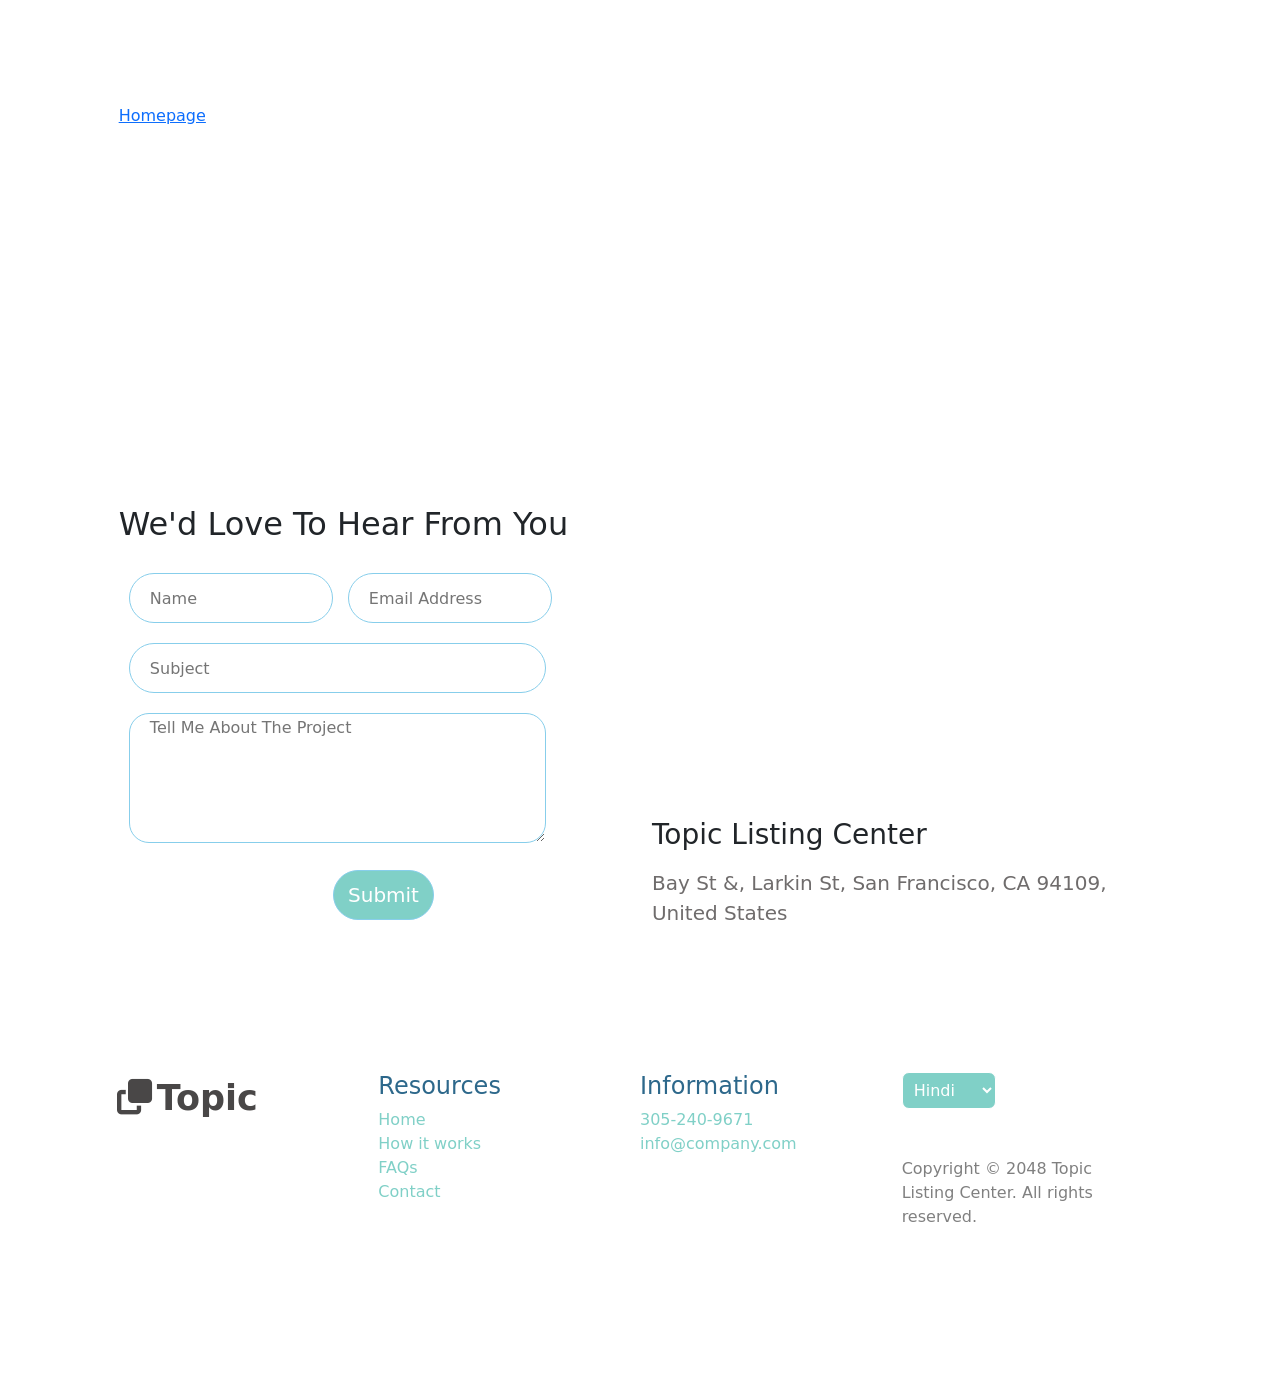
==== contact_page.html @ e9207914 "Initial commit" ====
<!DOCTYPE html>
<html lang="en">

<head>
    <meta charset="UTF-8">
    <meta name="viewport" content="width=device-width, initial-scale=1.0">
    <title>Contact Form</title>
    <link rel="stylesheet" href="https://cdnjs.cloudflare.com/ajax/libs/font-awesome/6.7.2/css/all.min.css"
        integrity="sha512-Evv84Mr4kqVGRNSgIGL/F/aIDqQb7xQ2vcrdIwxfjThSH8CSR7PBEakCr51Ck+w+/U6swU2Im1vVX0SVk9ABhg=="
        crossorigin="anonymous" referrerpolicy="no-referrer" />
    <link href="https://cdn.jsdelivr.net/npm/bootstrap@5.0.2/dist/css/bootstrap.min.css" rel="stylesheet"
        integrity="sha384-EVSTQN3/azprG1Anm3QDgpJLIm9Nao0Yz1ztcQTwFspd3yD65VohhpuuCOmLASjC" crossorigin="anonymous">
    <script src="https://cdn.jsdelivr.net/npm/bootstrap@5.0.2/dist/js/bootstrap.bundle.min.js"
        integrity="sha384-MrcW6ZMFYlzcLA8Nl+NtUVF0sA7MsXsP1UyJoMp4YLEuNSfAP+JcXn/tWtIaxVXM"
        crossorigin="anonymous"></script>
    <link rel="stylesheet" href="./css/style.css">
</head>
<style>
    .input {
        width: 40%;
        margin-left: 2%;
        margin-bottom: 20px;
        height: 50px;
        border-radius: 30px;
        padding-left: 20px;
        border: 1px solid skyblue
    }
    .hb:hover{
        background-color: #2d688b;
    }
</style>

<body>
    <div class="container-fluid">
        <div class="row sec11" style="height: 45svh;">
            <div class="col-md-1"></div>
            <div class="col-md-10">
                <div style="display: flex; margin-top: 10%;">
                    <a href="./index.html">Homepage</a>
                    <p style="color: white;">/Contact Form</p>

                </div>
                <h2 style="color: white;">Contact Form</h2>
            </div>
            <div class="col-md-1"></div>
        </div>

        <div class="row get-in-touch" style="padding-top: 100px;">
            <div class="col-md-1"></div>
            <div class="col-md-5">
                <h2 style="margin-bottom: 30px;">We'd Love To Hear From You</h2>
                <input type="text" class="input" placeholder="Name">
                <input type="text" class="input" placeholder="Email Address">
                <input type="text" class="input" placeholder="Subject" style="width:82%">
                <textarea name="" class="input" placeholder="Tell Me About The Project"
                    style="border-radius: 20px; height:130px;width: 82%;"></textarea>
                <button class="input hb" style="margin-left: 42%; background-color: #80d0c7; width: 20%; padding: 0; color: white; font-size: 20px;">Submit</button>
            </div>
            <div class="col-md-5">

                <iframe
                    src="https://www.google.com/maps/embed?pb=!1m18!1m12!1m3!1d487293.47787204565!2d78.07836299470655!3d17.41273323120619!2m3!1f0!2f0!3f0!3m2!1i1024!2i768!4f13.1!3m3!1m2!1s0x3bcb99daeaebd2c7%3A0xae93b78392bafbc2!2sHyderabad%2C%20Telangana!5e0!3m2!1sen!2sin!4v1741880801107!5m2!1sen!2sin"
                    width="550" height="270" allowfullscreen="" loading="lazy"
                    referrerpolicy="no-referrer-when-downgrade" style="border-radius: 20px;margin-top: 20px;"></iframe>
                <h3 class="my-3"> Topic Listing Center</h3>
                <p style="font-size: 20px; color: rgb(111, 108, 108);">Bay St &, Larkin St, San Francisco, CA 94109,
                    United States</p>
            </div>
        </div>

        <div class="row">
            <div class="row" style="margin-top: 10%; margin-bottom: 10%;">
                <div class="col-md-1"></div>
                <div class="col-md-10">
                    <div class="row">
                        <div class="col-md-3">
                            <a class="navbar-brand icon" href="#"><i class="fa-solid fa-clone"
                                    style="color: rgb(73, 71, 71); font-size: 35px;"></i> <b
                                    style="color: rgb(73, 71, 71); font-size: 35px;">Topic</b></a>
                        </div>
                        <div class="col-md-3">
                            <h4 style="color: #2d688b;">Resources</h4>
                            <a href="" style="text-decoration: none; color: #80d0c7;">Home</a><br>
                            <a href="" style="text-decoration: none; color: #80d0c7;">How it works</a><br>
                            <a href="" style="text-decoration: none; color: #80d0c7;">FAQs</a><br>
                            <a href="" style="text-decoration: none; color: #80d0c7;">Contact</a>
                        </div>
                        <div class="col-md-3">
                            <h4 style="color: #2d688b;">Information</h4>
                            <a href="" style="text-decoration: none; color: #80d0c7;">305-240-9671</a><br>
                            <a href="" style="text-decoration: none; color: #80d0c7;">
                                info@company.com</a><br>
                        </div>
                        <div class="col-md-3">
                            <select name="" id=""
                                style="background-color:#80d0c7; border-radius: 7px; border: 1px solid white; padding: 3%; color: white;">
                                <option value="Hindi">Hindi</option>
                                <option value="Telugu">Telugu</option>
                                <option value="English">English</option>
                            </select>
                            <br><br><br>
                            <p style="color: gray;">Copyright © 2048 Topic Listing Center. All rights reserved.</p>
                        </div>
                    </div>
                </div>
                <div class="col-md-1"></div>
            </div>
        </div>
    </div>
</body>
<script>
    document.getElementsByClassName('hb')[0].addEventListener('click',function() {
       window.alert('thanks for submitting!') 
    })
</script>
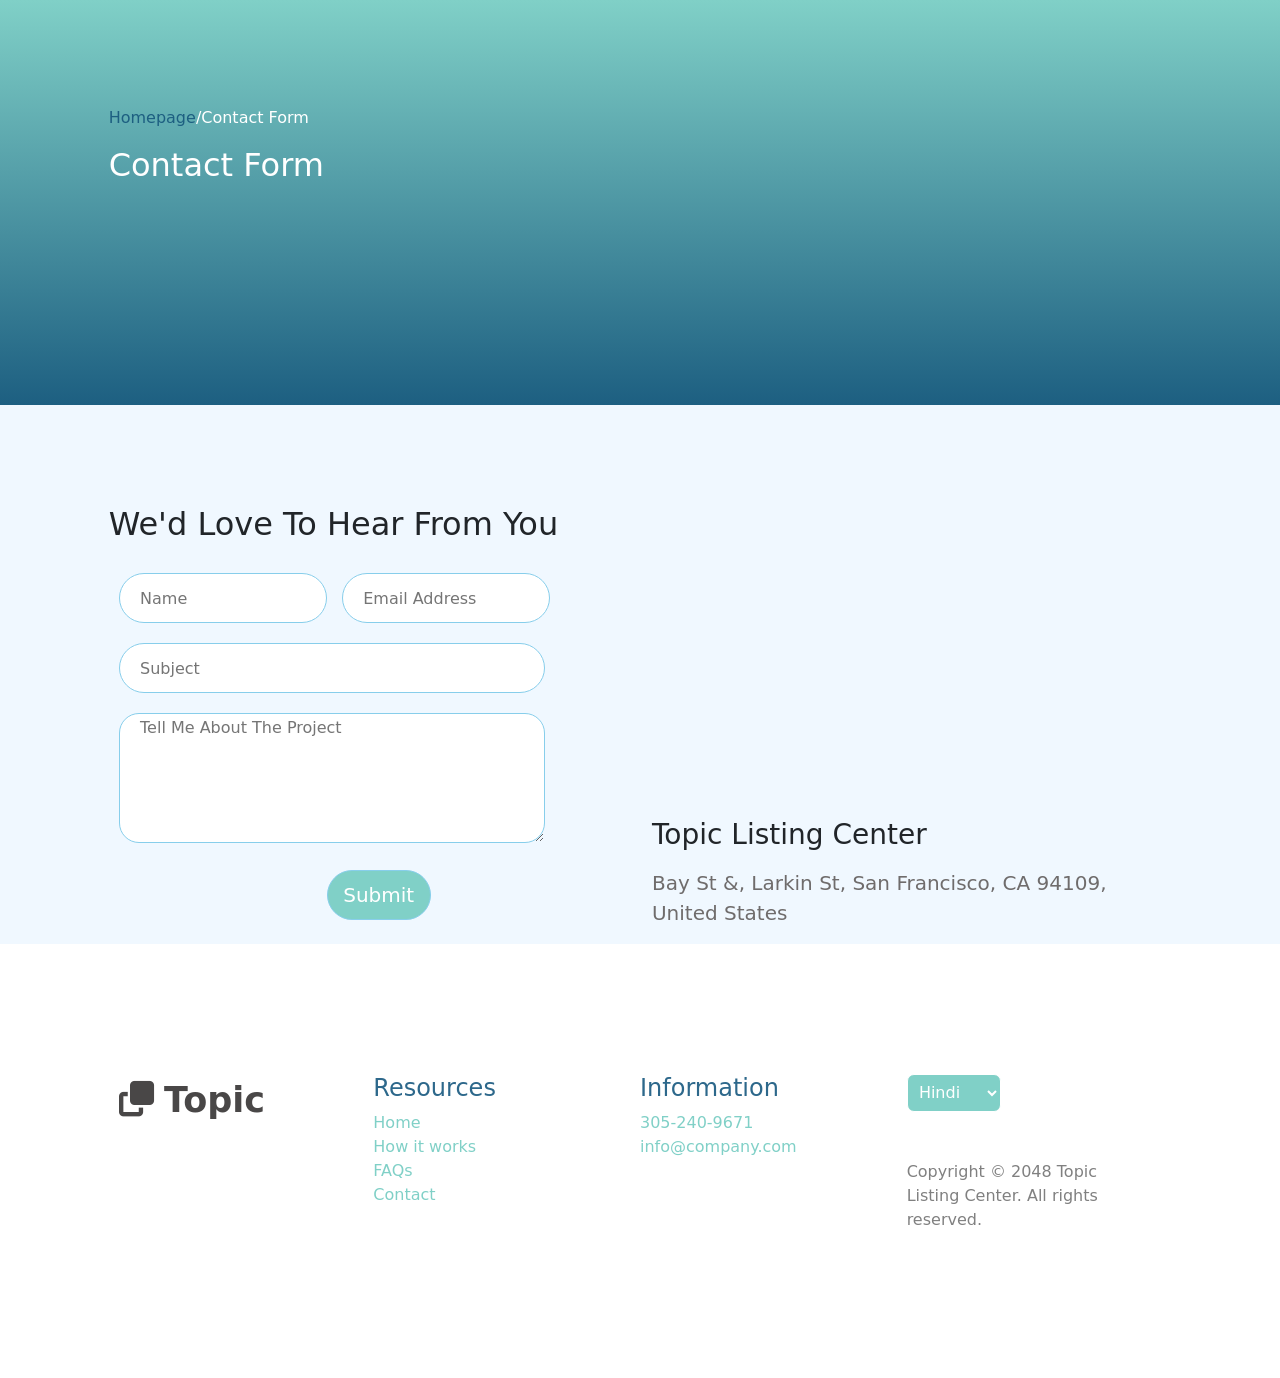
==== commit 2f943eba: "Fixed CSS filename case issue" ====
--- a/contact_page.html
+++ b/contact_page.html
@@ -13,7 +13,7 @@
     <script src="https://cdn.jsdelivr.net/npm/bootstrap@5.0.2/dist/js/bootstrap.bundle.min.js"
         integrity="sha384-MrcW6ZMFYlzcLA8Nl+NtUVF0sA7MsXsP1UyJoMp4YLEuNSfAP+JcXn/tWtIaxVXM"
         crossorigin="anonymous"></script>
-    <link rel="stylesheet" href="./css/style.css">
+    <link rel="stylesheet" href="./CSS/style.css">
 </head>
 <style>
     .input {
--- a/CSS/style.css
+++ b/CSS/style.css
@@ -0,0 +1,281 @@
+.container-fluid{
+    margin: 0% !important;
+    padding: 0;
+}
+.icon {
+    font-size: 32px;
+    margin-left: 5%;
+}
+
+.navv {
+    background-image: linear-gradient(#97f2e7, #80d0c7);
+    border-bottom: 1px solid white;
+    /* position: sticky !important; */
+    /* top: 0; */
+}
+
+.nav-item {
+    padding-top: 10px;
+
+}
+.nav-link:hover{
+    color: #1d5f81 !important;
+}
+.hb:hover{
+    background-color: #1d5f81 !important;
+}
+.profile {
+    margin-left: 100px;
+}
+
+.profilee:hover{
+    /* background-color: white; */
+    /* border: 1px solid white; */
+    /* padding: 30%; */
+    color: #1d5f81 !important;
+}
+.input1:focus{
+    /* border: 1px solid white !important;
+     */
+     border: none;
+     outline: none;
+}
+.sec1 {
+    position: relative;
+    height: 150svh
+}
+
+.sec11 {
+    background-image: linear-gradient(#80d0c7, #1d5f81);
+    height: 80svh;
+}
+
+.sec12 {
+    background-color: #80d0c7;
+    height: 50svh;
+    border-bottom-left-radius: 100px;
+    border-bottom-right-radius: 100px;
+}
+
+.finance {
+    width: 40%;
+    height: 340px;
+    background-image: url(./Imagess/businesswoman-using-tablet-analysis.jpg);
+    background-repeat: no-repeat;
+    background-size: cover;
+    /* opacity: 0.5; */
+    position: relative;
+    top: -400px;
+    left: 50%;
+    /* padding: 10px; */
+    box-shadow: 1px 2px 3px;
+    border-radius: 10px;
+
+}
+
+.opacity {
+    width: 100%;
+    height: 340px;
+    position: absolute;
+    background-color: #1d5f81;
+    opacity: 0.5;
+    border-radius: 10px;
+}
+
+.financecontent {
+    width: 100%;
+    height: 420px;
+    position: absolute;
+    color: white;
+    padding: 3%;
+}
+
+
+/* browse course */
+body {
+    overflow-x: hidden;
+}
+
+.browse-p {
+    display: inline;
+    margin: 3% 2%;
+    padding-bottom: 1%;
+    color: gray;
+}
+
+.browse-p:hover {
+    border-bottom: 1px solid blue;
+    color: blue;
+}
+
+.browse-cards {
+    margin-top: 10%;
+    border-radius: 10px !important;
+    box-shadow: 1px 1px 9px 1px gray;
+    padding: 7%;
+    height: 86%;
+}
+
+.design-cards {
+    margin-top: 10%;
+    border-radius: 10px !important;
+    box-shadow: 1px 1px 9px 1px gray;
+    padding: 7%;
+    height: 84%;
+    position: relative;
+    top: -775px;
+    left: 200px
+}
+
+.browse-card-p {
+    color: gray;
+    /* padding: 2%; */
+    margin-bottom: 0;
+}
+
+a {
+    text-decoration: none;
+    color: #1d5f81;
+    display: inline !important;
+}
+
+
+
+
+
+
+
+
+
+/* get in touch css */
+.get-in-touch {
+    background-color: #f0f8ff;
+}
+
+
+
+
+
+
+.main-div {
+    /* width:600px;
+    height:400px; */
+    /* box-shadow: rgba(100, 100, 111, 0.2) 0px 7px 29px 0px; */
+    /* border-radius: 20px; */
+    padding: 30px;
+}
+
+/* body{
+    display: flex;
+    justify-content: center;
+  } */
+b {
+    font-size: 20px;
+    /* border-bottom: 1px solid gray; */
+
+}
+
+.child1 {
+    display: flex;
+    justify-content: space-between;
+    /* border-bottom: 1px solid gray; */
+    padding: 20px;
+}
+
+.first-div {
+    border-bottom: 1px solid gray;
+
+
+}
+
+.second-div {
+    border-bottom: 1px solid gray;
+
+}
+
+.third-div {
+    border-bottom: 1px solid gray;
+
+}
+
+.child2 {
+    display: flex;
+    justify-content: space-between;
+    /* border-bottom: 1px solid gray; */
+    padding: 20px;
+}
+
+.child3 {
+    display: flex;
+    justify-content: space-between;
+    /* border-bottom: 1px solid gray; */
+    padding: 20px;
+}
+
+.child {
+    display: flex;
+    justify-content: space-between;
+    /* border-bottom: 1px solid gray; */
+    padding: 20px;
+}
+
+
+/* //how does it works */
+.sec3 {
+    width: 100%;
+    height: 150svh;
+    background-image: url(./Imagess/colleagues-working-cozy-office-medium-shot.jpg);
+    background-size: cover;
+    position: relative;
+}
+
+.sec3opacity {
+    width: 100%;
+    height: 150svh;
+    position: absolute;
+    background-color: #1d5f81;
+    opacity: 0.6;
+}
+
+.sec3content {
+    width: 100%;
+    height: 100svh;
+    position: absolute;
+
+}
+
+.search {
+    width: 60%;
+    height: 100%;
+    background-color: #80d0c7;
+    border-radius: 50%;
+    padding: 5%;
+}
+
+.search1 {
+    width: 90%;
+    height: 80%;
+    border: 2px solid white;
+    /* background-color: white; */
+    padding: 15%;
+    border-radius: 50%;
+}
+
+.bookmark {
+    width: 100%;
+    height: 100px;
+    background-color: #80d0c7;
+    border-radius: 100%;
+}
+
+.read {
+    width: 100%;
+    height: 100px;
+    background-color: #80d0c7;
+    border-radius: 100%;
+}
+
+option{
+    background-color: #80d0c7;
+}
+
